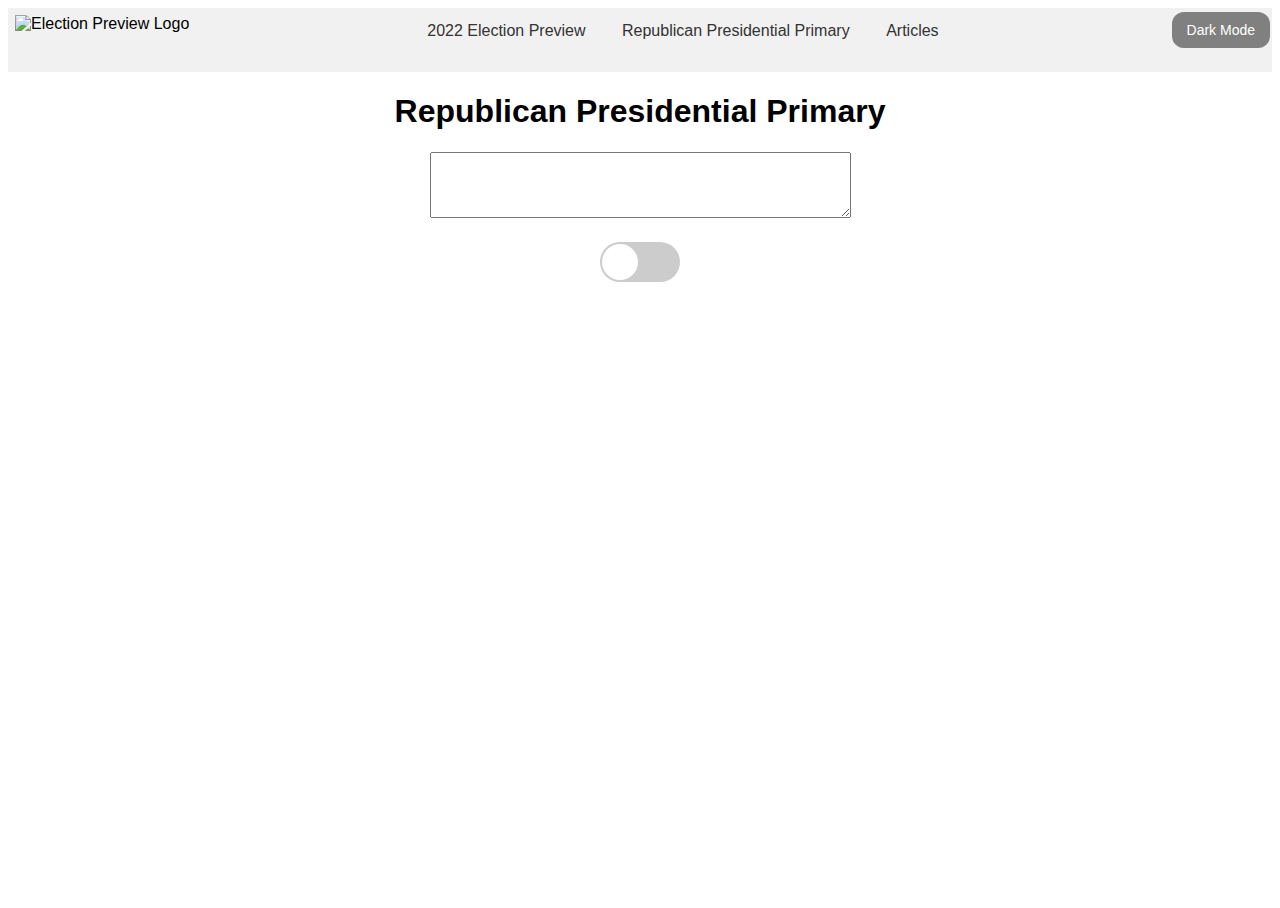
==== second.html @ 5f15ca69 "Update second.html" ====
<!DOCTYPE html>
<html>
<head>
  <title>2024 Republican Presidential Primary</title>
  <link rel="stylesheet" href="styles.css">
  <script src="index.js"></script>
</head>
<body>
  <div class="navbar">
    <a href="index.html">2022 Election Preview</a>
    <a href="second.html">Republican Presidential Primary</a>
    <a href="third.html">Articles</a>
    <img src="https://electionpreview.net/wp-content/uploads/2022/09/EP.png" class="navbar-logo" alt="Election Preview Logo">
    <button id="darkModeButton">Dark Mode</button>
  </div>

  <h1>Republican Presidential Primary</h1>

  <textarea id="secondOutput" rows="4" cols="50" readonly></textarea>

  <div class="switch-container">
    <div class="switch" onclick="toggleSwitch(this)"></div>
  </div>

  <script>
    var savedUserInput = localStorage.getItem('userInput');
    if (savedUserInput) {
      document.getElementById('secondOutput').value = savedUserInput + " test this";
    }

    function toggleSwitch(switchElement) {
      switchElement.classList.toggle("on");
    }
  </script>

  <script> document.getElementById('darkModeButton').addEventListener('click', function() {
  document.body.classList.toggle('dark-mode');
  localStorage.setItem('dark-mode', document.body.classList.contains('dark-mode') ? 'true' : 'false');
}); </script>

  <script> >window.addEventListener('DOMContentLoaded', (event) => {
  // Check for dark mode preference on page load
  if(localStorage.getItem('dark-mode') === 'true') {
    document.body.classList.add('dark-mode');
  } </script>


</body>
</html>
---- styles.css ----
html, body {
  height: 100%;
  font-family: 'Roboto', sans-serif;
  text-align: center;
}

.dark-mode {
  background-color: #121212; /* dark grey */
  color: #ffffff; /* white text */
}

.dark-mode .navbar {
  background-color: #333333;
  color: #ffffff;
}

.dark-mode .navbar a {
  color: #ffffff;
}

.dark-mode .navbar a:hover {
  background-color: #555555;
}

.textbox {
  margin: 10px;
  width: 50%;
}

.navbar {
  background-color: #f1f1f1;
  overflow: hidden;
}

.navbar a {
  display: inline-block;
  color: #333;
  text-align: center;
  padding: 14px 16px;
  text-decoration: none;
}

.navbar-logo {
  float: left;
  height: 50px; 
  padding: 7px; 
}

.navbar a:hover {
  background-color: #ddd;
}

.spacer {
  height: 10px;
}

iframe {
  width: 100%;
  height: 100%; 
  border: none;
}

#userInput {
  height: 20px;
}

#outputBox {
  height: 50px;
}

.header-container {
  display: flex;
  justify-content: center;
  margin-bottom: 20px;
}

.iframe-container {
  display: flex;
  flex-direction: column;
  align-items: center;
  width: 90%; 
  height: 90%;
  margin: 0 auto; 
}

#iframeContainer {
  width: 100%; 
  height: 100%; 
}

.caption {
  margin-top: 10px;
  font-weight: bold;
}

.switch-container {
  display: flex;
  justify-content: center;
  margin-top: 20px;
}

.switch {
  position: relative;
  width: 80px;
  height: 40px;
  border-radius: 20px;
  background-color: #ccc;
  cursor: pointer;
  transition: background-color 0.3s;
}

.switch::before {
  content: "";
  position: absolute;
  top: 2px;
  left: 2px;
  width: 36px;
  height: 36px;
  border-radius: 50%;
  background-color: #fff;
  transition: transform 0.3s;
}

.switch.on {
  background-color: #2196F3;
}

.switch.on::before {
  transform: translateX(40px);
}

button#toggleButton {
  background-color: #007BFF; 
  border: none;
  color: white;
  padding: 15px 32px; 
  text-align: center;
  text-decoration: none;
  display: inline-block;
  font-size: 16px; 
  margin: 4px 2px;
  cursor: pointer;
  border-radius: 12px; 
  transition-duration: 0.4s; 
}

button#toggleButton:hover {
  background-color: #0069D9; 
  color: white;
}


button#darkModeButton {
  float: right;
  background-color: #808080; 
  border: none;
  color: white;
  padding: 10px 15px; /* Reduced padding */
  text-decoration: none;
  font-size: 14px; /* Reduced font size */
  margin: 4px 2px;
  cursor: pointer;
  border-radius: 12px; 
  transition-duration: 0.4s;
  align-self: center; /* Align the button vertically center */
}


button#darkModeButton:hover {
  background-color: #4D4D4D; 
  color: white;
}

.article-container {
  font-family: 'Roboto', sans-serif;
  color: #333; 
  line-height: 1.6; 
  text-align: left; 
  background-color: #f9f9f9;
  margin: 20px auto;
  max-width: 800px;
  padding: 0 20px;
}

.article-container h1 {
  text-align: center; 
}

.article-container h2, .article-container h3 {
  color: #555;
}

.article-container p {
  margin: 10px 0; 
}
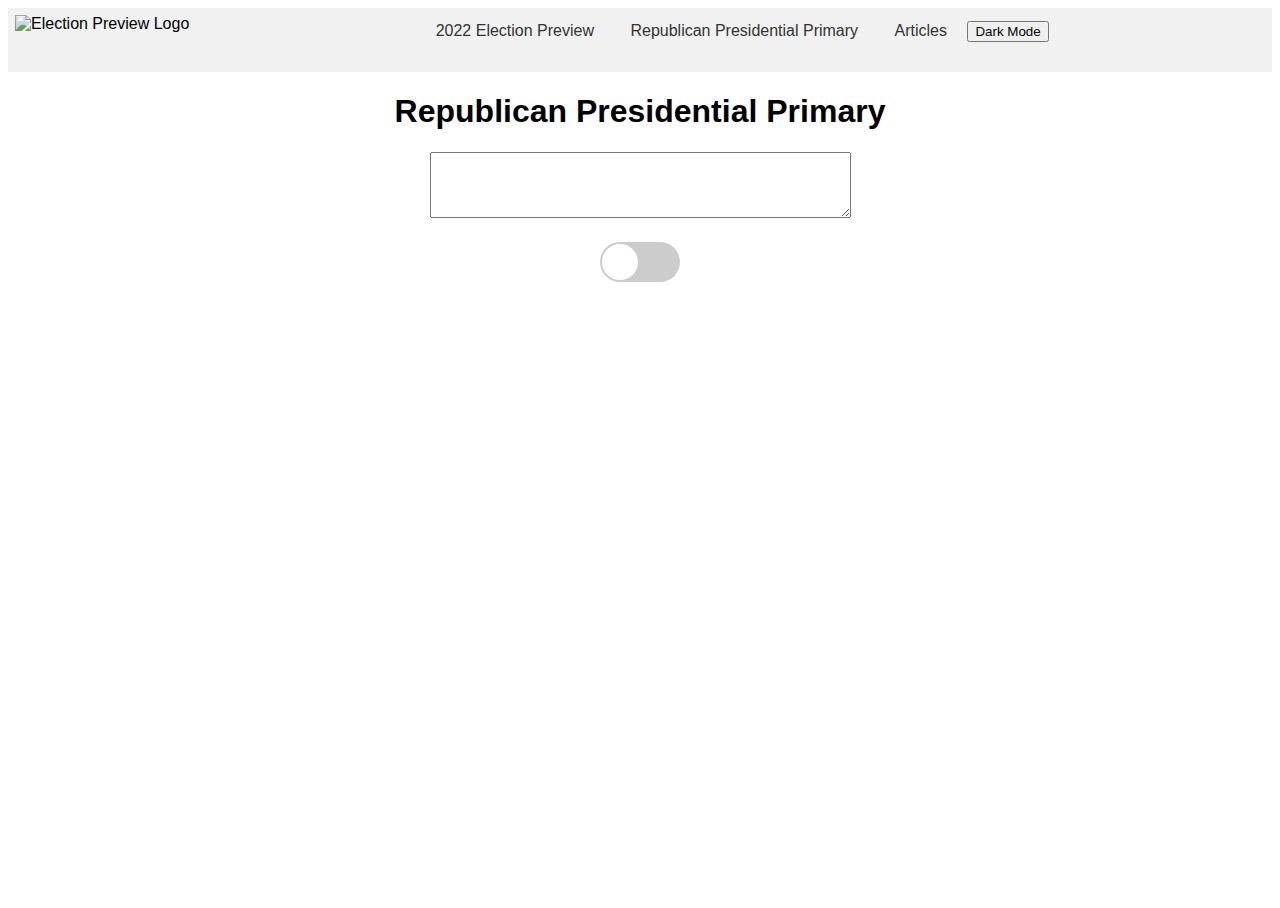
==== commit 071821b8: "Update second.html" ====
--- a/second.html
+++ b/second.html
@@ -3,7 +3,6 @@
 <head>
   <title>2024 Republican Presidential Primary</title>
   <link rel="stylesheet" href="styles.css">
-  <script src="index.js"></script>
 </head>
 <body>
   <div class="navbar">
@@ -11,7 +10,7 @@
     <a href="second.html">Republican Presidential Primary</a>
     <a href="third.html">Articles</a>
     <img src="https://electionpreview.net/wp-content/uploads/2022/09/EP.png" class="navbar-logo" alt="Election Preview Logo">
-    <button id="darkModeButton">Dark Mode</button>
+    <button id="darkModeButton2">Dark Mode</button>
   </div>
 
   <h1>Republican Presidential Primary</h1>
@@ -22,29 +21,9 @@
     <div class="switch" onclick="toggleSwitch(this)"></div>
   </div>
 
-  <script>
-    var savedUserInput = localStorage.getItem('userInput');
-    if (savedUserInput) {
-      document.getElementById('secondOutput').value = savedUserInput + " test this";
-    }
-
-    function toggleSwitch(switchElement) {
-      switchElement.classList.toggle("on");
-    }
-  </script>
-
-  <script> document.getElementById('darkModeButton').addEventListener('click', function() {
-  document.body.classList.toggle('dark-mode');
-  localStorage.setItem('dark-mode', document.body.classList.contains('dark-mode') ? 'true' : 'false');
-}); </script>
-
-  <script> >window.addEventListener('DOMContentLoaded', (event) => {
-  // Check for dark mode preference on page load
-  if(localStorage.getItem('dark-mode') === 'true') {
-    document.body.classList.add('dark-mode');
-  } </script>
-
+  <script src="index.js"></script>
 
 </body>
 </html>
 
+
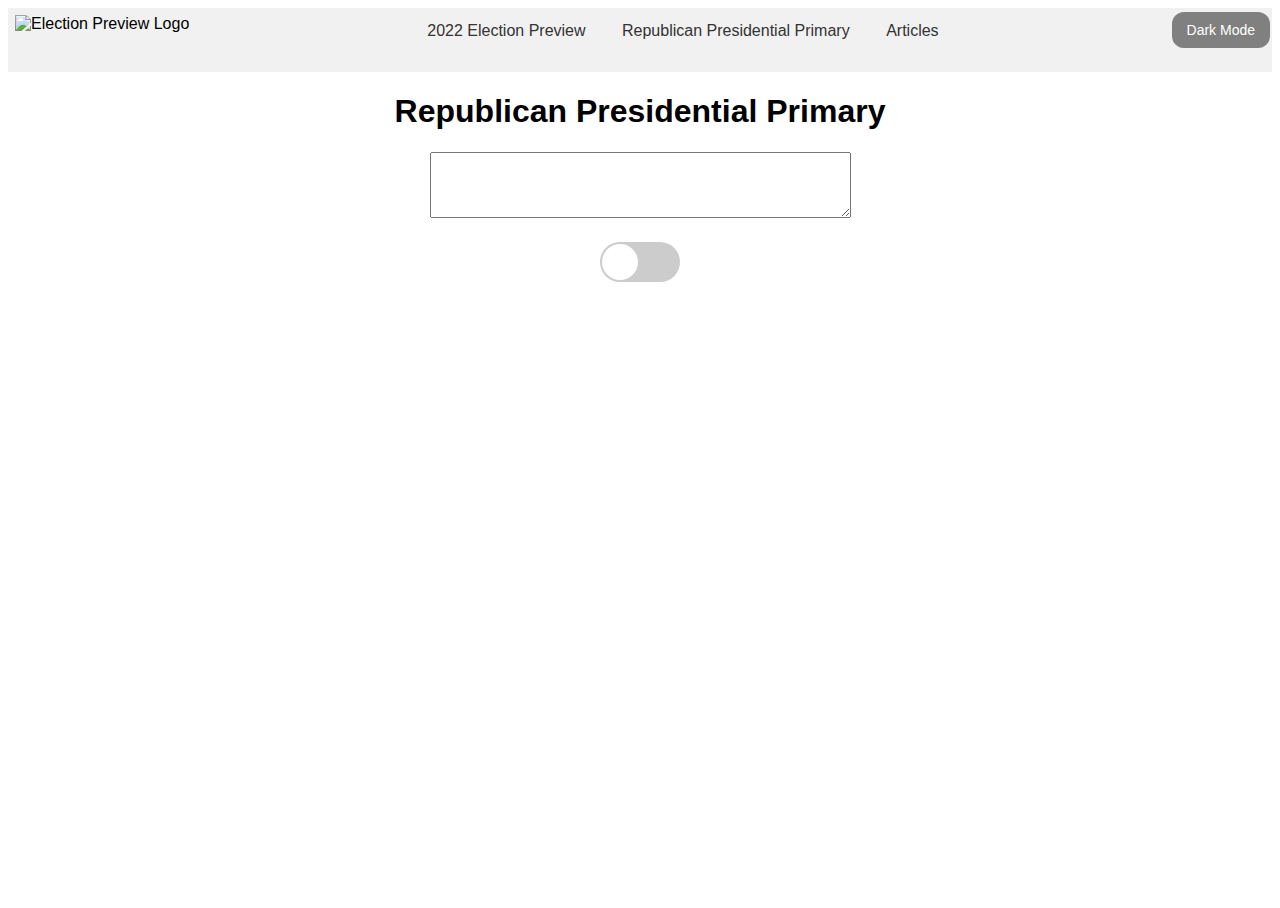
==== commit a37d0c11: "Update second.html" ====
--- a/second.html
+++ b/second.html
@@ -10,7 +10,7 @@
     <a href="second.html">Republican Presidential Primary</a>
     <a href="third.html">Articles</a>
     <img src="https://electionpreview.net/wp-content/uploads/2022/09/EP.png" class="navbar-logo" alt="Election Preview Logo">
-    <button id="darkModeButton2">Dark Mode</button>
+    <button id="darkModeButton">Dark Mode</button>
   </div>
 
   <h1>Republican Presidential Primary</h1>
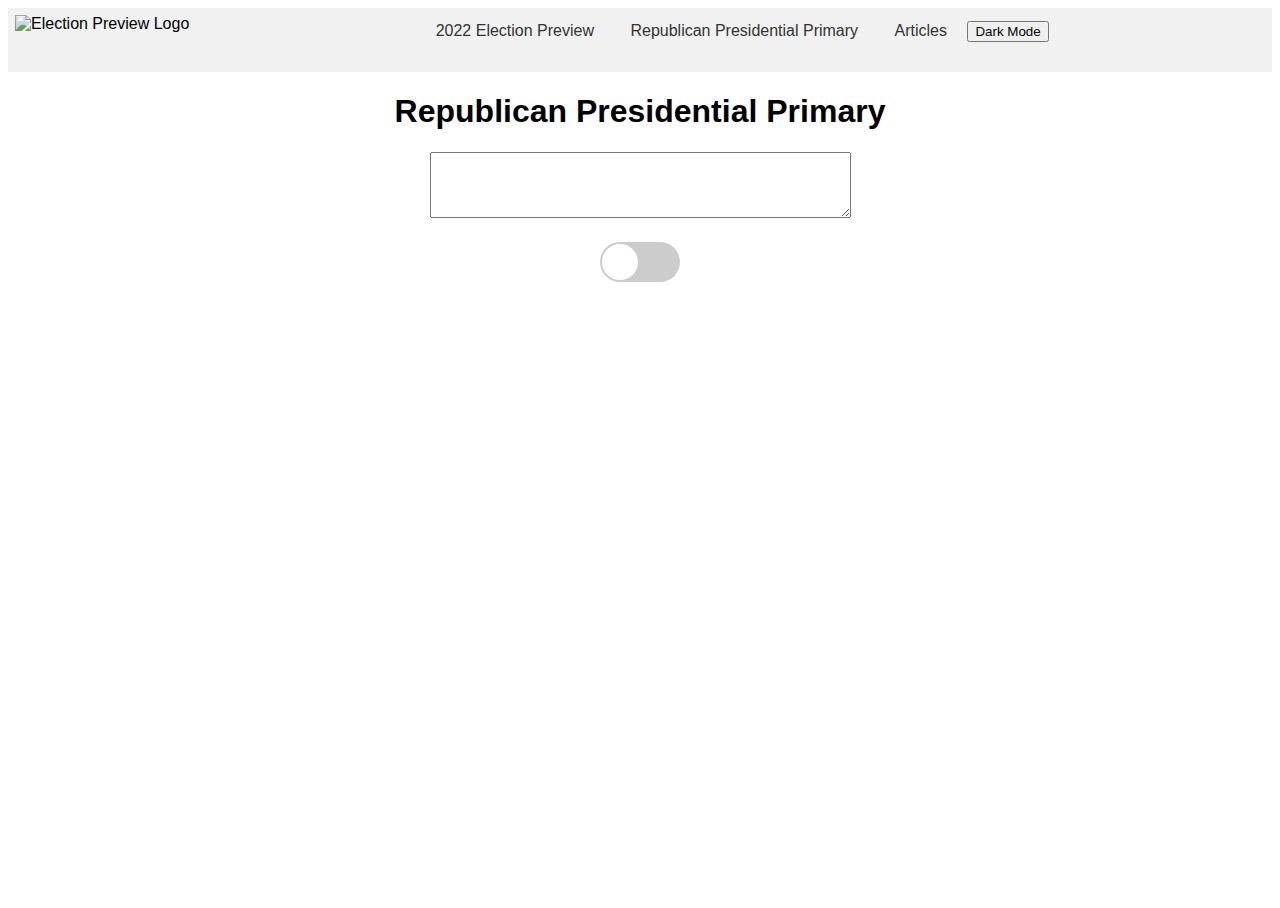
==== commit 04d3d143: "Update second.html" ====
--- a/second.html
+++ b/second.html
@@ -10,7 +10,7 @@
     <a href="second.html">Republican Presidential Primary</a>
     <a href="third.html">Articles</a>
     <img src="https://electionpreview.net/wp-content/uploads/2022/09/EP.png" class="navbar-logo" alt="Election Preview Logo">
-    <button id="darkModeButton">Dark Mode</button>
+    <button id="darkModeButton2">Dark Mode</button>
   </div>
 
   <h1>Republican Presidential Primary</h1>
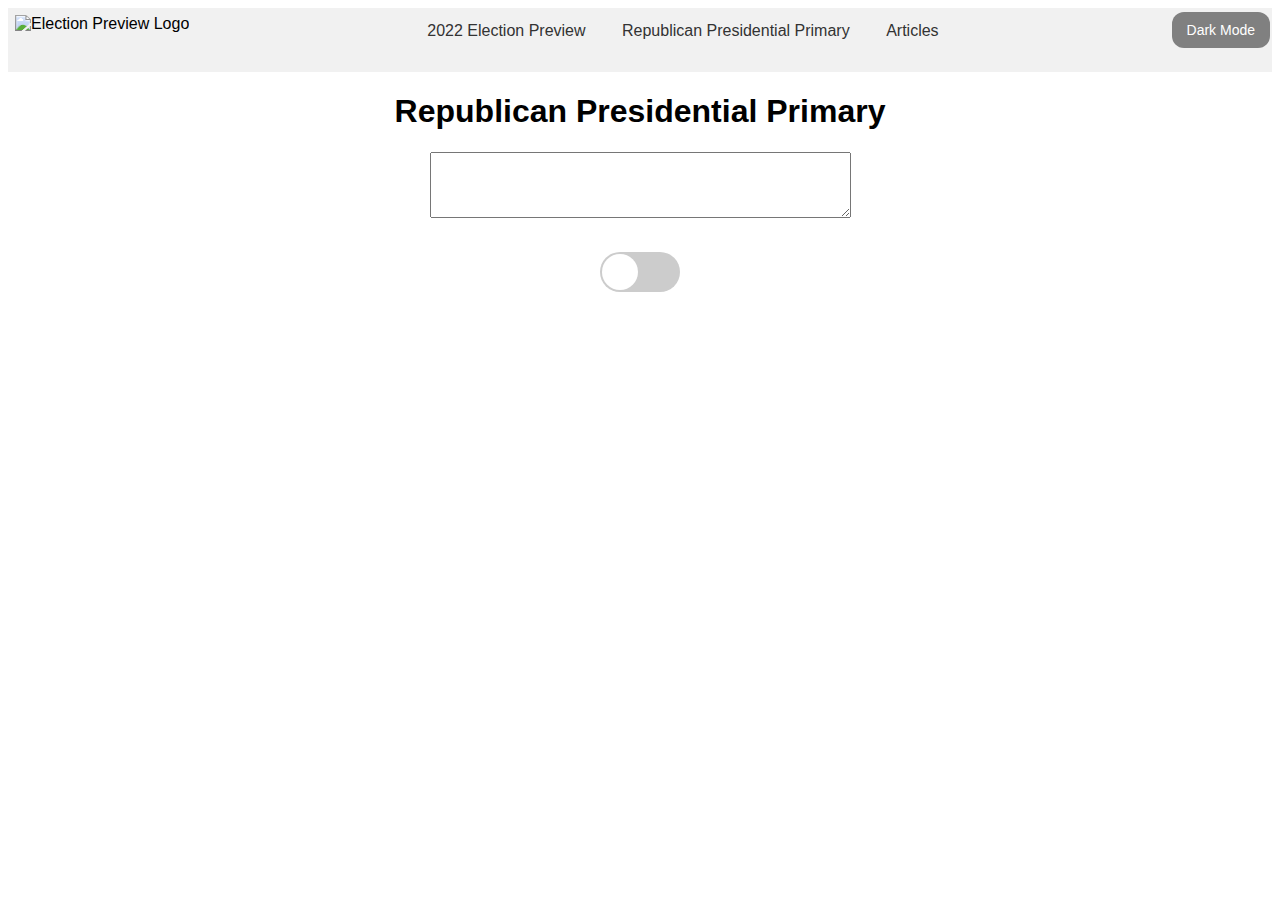
==== commit 4594febf: "Update second.html" ====
--- a/second.html
+++ b/second.html
@@ -17,6 +17,8 @@
 
   <textarea id="secondOutput" rows="4" cols="50" readonly></textarea>
 
+   <div class="spacer"></div>
+
   <div class="switch-container">
     <div class="switch" onclick="toggleSwitch(this)"></div>
   </div>
--- a/styles.css
+++ b/styles.css
@@ -171,6 +171,48 @@
   color: white;
 }
 
+button#darkModeButton2 {
+  float: right;
+  background-color: #808080; 
+  border: none;
+  color: white;
+  padding: 10px 15px; /* Reduced padding */
+  text-decoration: none;
+  font-size: 14px; /* Reduced font size */
+  margin: 4px 2px;
+  cursor: pointer;
+  border-radius: 12px; 
+  transition-duration: 0.4s;
+  align-self: center; /* Align the button vertically center */
+}
+
+
+button#darkModeButton2:hover {
+  background-color: #4D4D4D; 
+  color: white;
+}
+
+button#darkModeButton3 {
+  float: right;
+  background-color: #808080; 
+  border: none;
+  color: white;
+  padding: 10px 15px; /* Reduced padding */
+  text-decoration: none;
+  font-size: 14px; /* Reduced font size */
+  margin: 4px 2px;
+  cursor: pointer;
+  border-radius: 12px; 
+  transition-duration: 0.4s;
+  align-self: center; /* Align the button vertically center */
+}
+
+
+button#darkModeButton3:hover {
+  background-color: #4D4D4D; 
+  color: white;
+}
+
 .article-container {
   font-family: 'Roboto', sans-serif;
   color: #333; 
